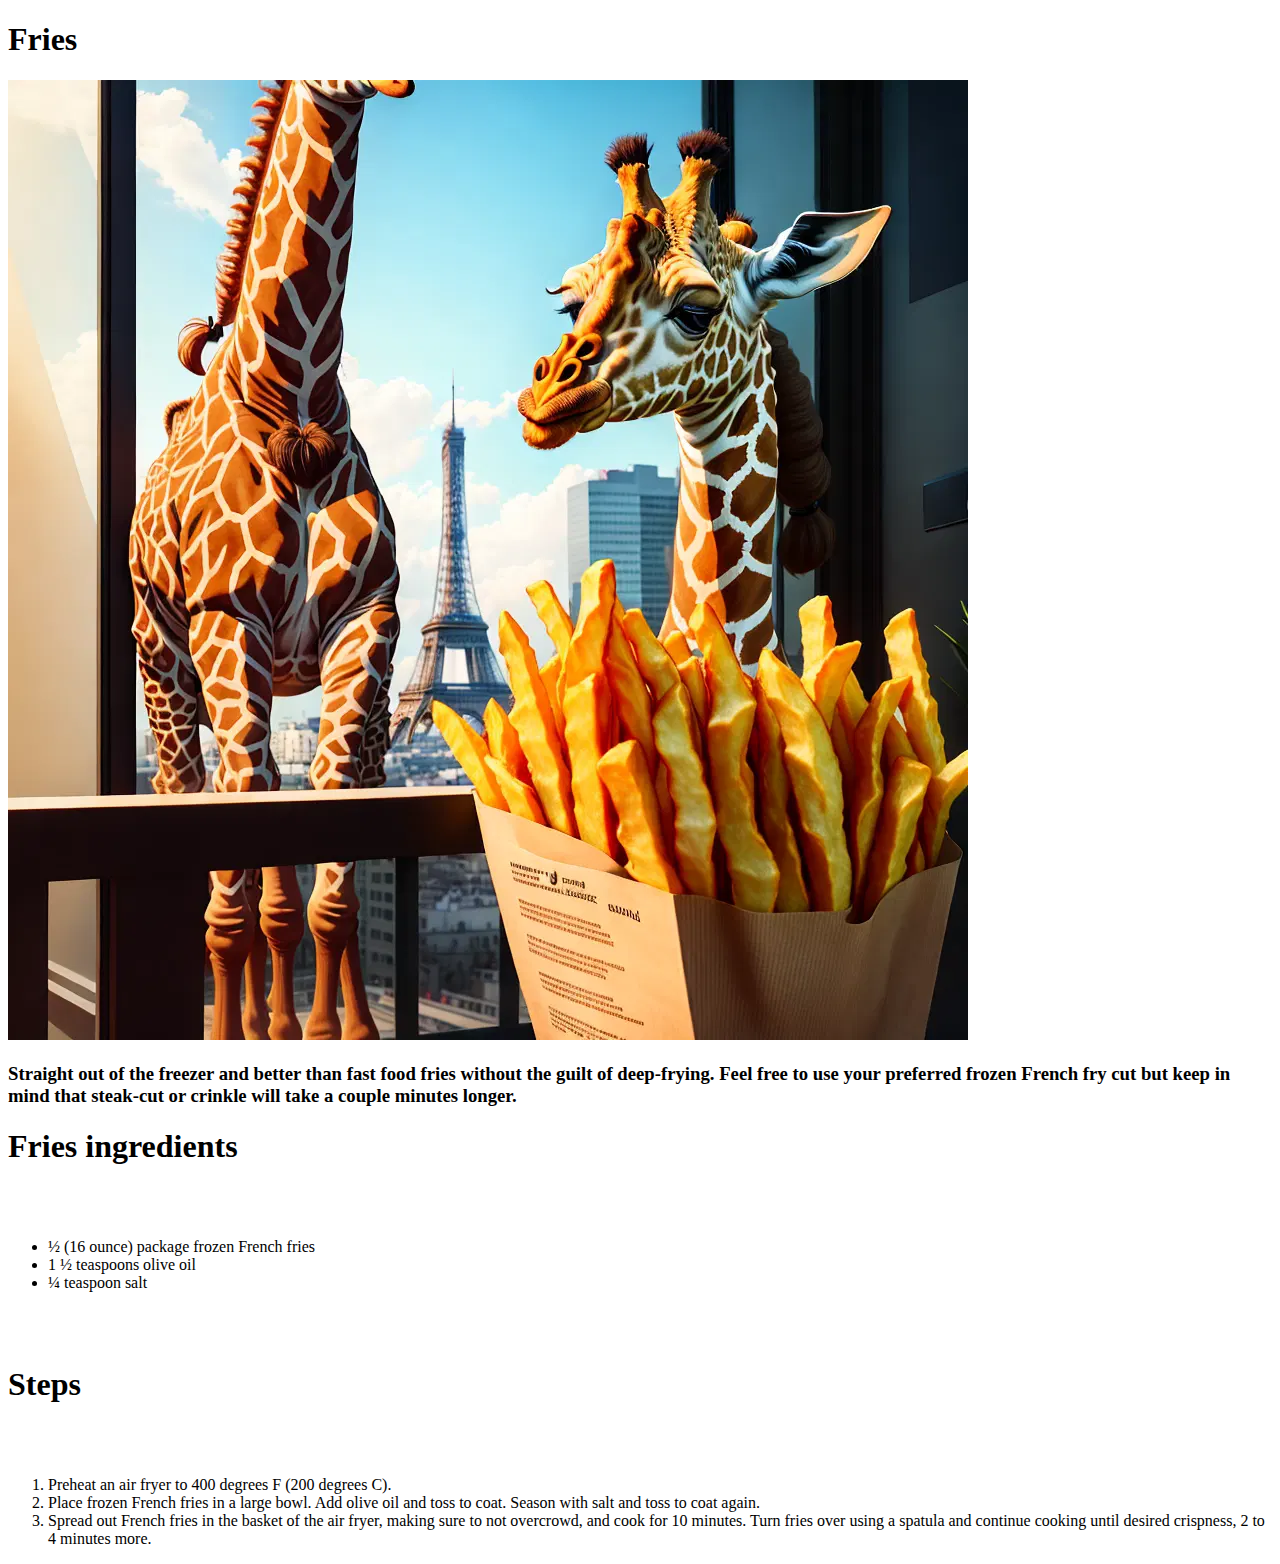
==== recipes/fries.html @ e33026fc "Add two recipes" ====
<!DOCTYPE html>
<html lang="en">
<head>
    <meta charset="UTF-8">
    <meta name="viewport" content="width=device-width, initial-scale=1.0">
    <title>Fries Camelopardalis</title>
</head>
<body>
    <h1>Fries
    </h1>
    <img src="../images/fries.webp" alt="Fries Camelopardalis">
<h3>Straight out of the freezer and better than fast food fries without the guilt of deep-frying. Feel free to use your preferred frozen French fry cut but keep in mind that steak-cut or crinkle will take a couple minutes longer.</h3>
<h1>Fries ingredients</h1><br><br>

<ul><li>½ (16 ounce) package frozen French fries</li>
<li>1 ½ teaspoons olive oil</li><li>¼ teaspoon salt</li></ul>
<br><br>
<h1>Steps</h1>
<br><br>
<ol><li>Preheat an air fryer to 400 degrees F (200 degrees C).</li>
<li>Place frozen French fries in a large bowl. Add olive oil and toss to coat. Season with salt and toss to coat again.</li>
<li>Spread out French fries in the basket of the air fryer, making sure to not overcrowd, and cook for 10 minutes. Turn fries over using a spatula and continue cooking until desired crispness, 2 to 4 minutes more.</li>

</ol>
</body>
</html>
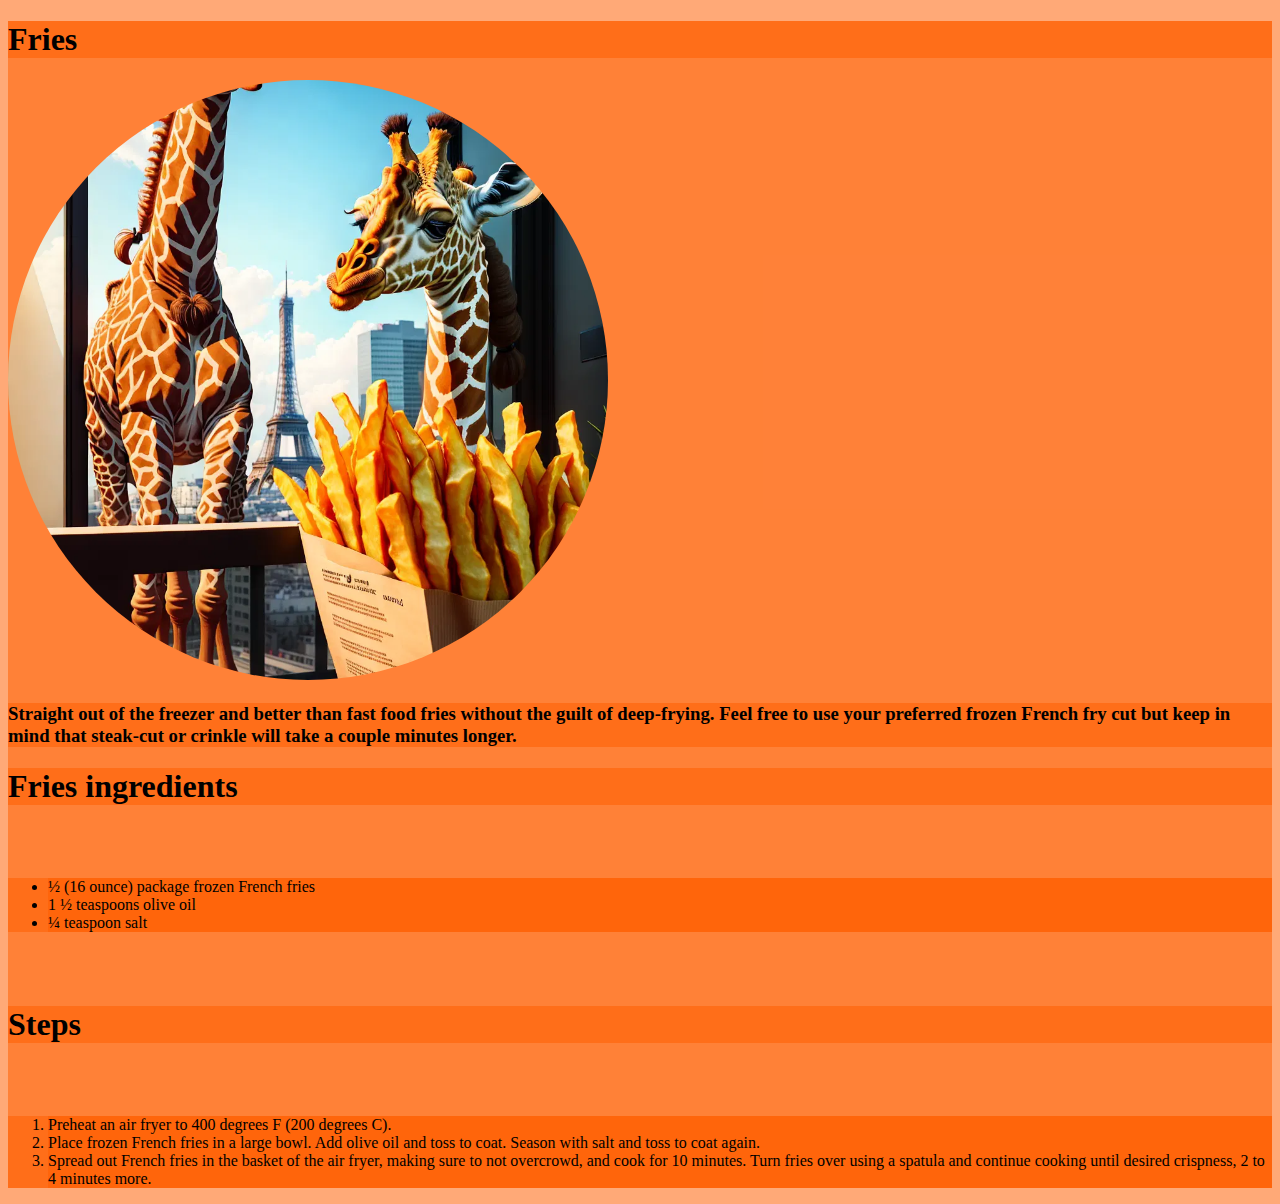
==== commit ec9bf5d7: "Add styles" ====
--- a/recipes/fries.html
+++ b/recipes/fries.html
@@ -4,11 +4,12 @@
     <meta charset="UTF-8">
     <meta name="viewport" content="width=device-width, initial-scale=1.0">
     <title>Fries Camelopardalis</title>
+    <link rel="stylesheet" href="../styles.css">
 </head>
 <body>
     <h1>Fries
     </h1>
-    <img src="../images/fries.webp" alt="Fries Camelopardalis">
+    <img src="../images/fries.webp" alt="Fries Camelopardalis"style=" border-radius: 900px; height: 600px; width: auto;">
 <h3>Straight out of the freezer and better than fast food fries without the guilt of deep-frying. Feel free to use your preferred frozen French fry cut but keep in mind that steak-cut or crinkle will take a couple minutes longer.</h3>
 <h1>Fries ingredients</h1><br><br>
 
--- a/styles.css
+++ b/styles.css
@@ -0,0 +1,19 @@
+* { background-color: rgba(255, 94, 0, 0.534)
+    ;
+
+}
+
+
+pre {
+    color: rgb(3, 223, 3);
+    background-color: black; 
+}
+
+
+button {
+
+    font-size: 60px;
+
+
+}
+
